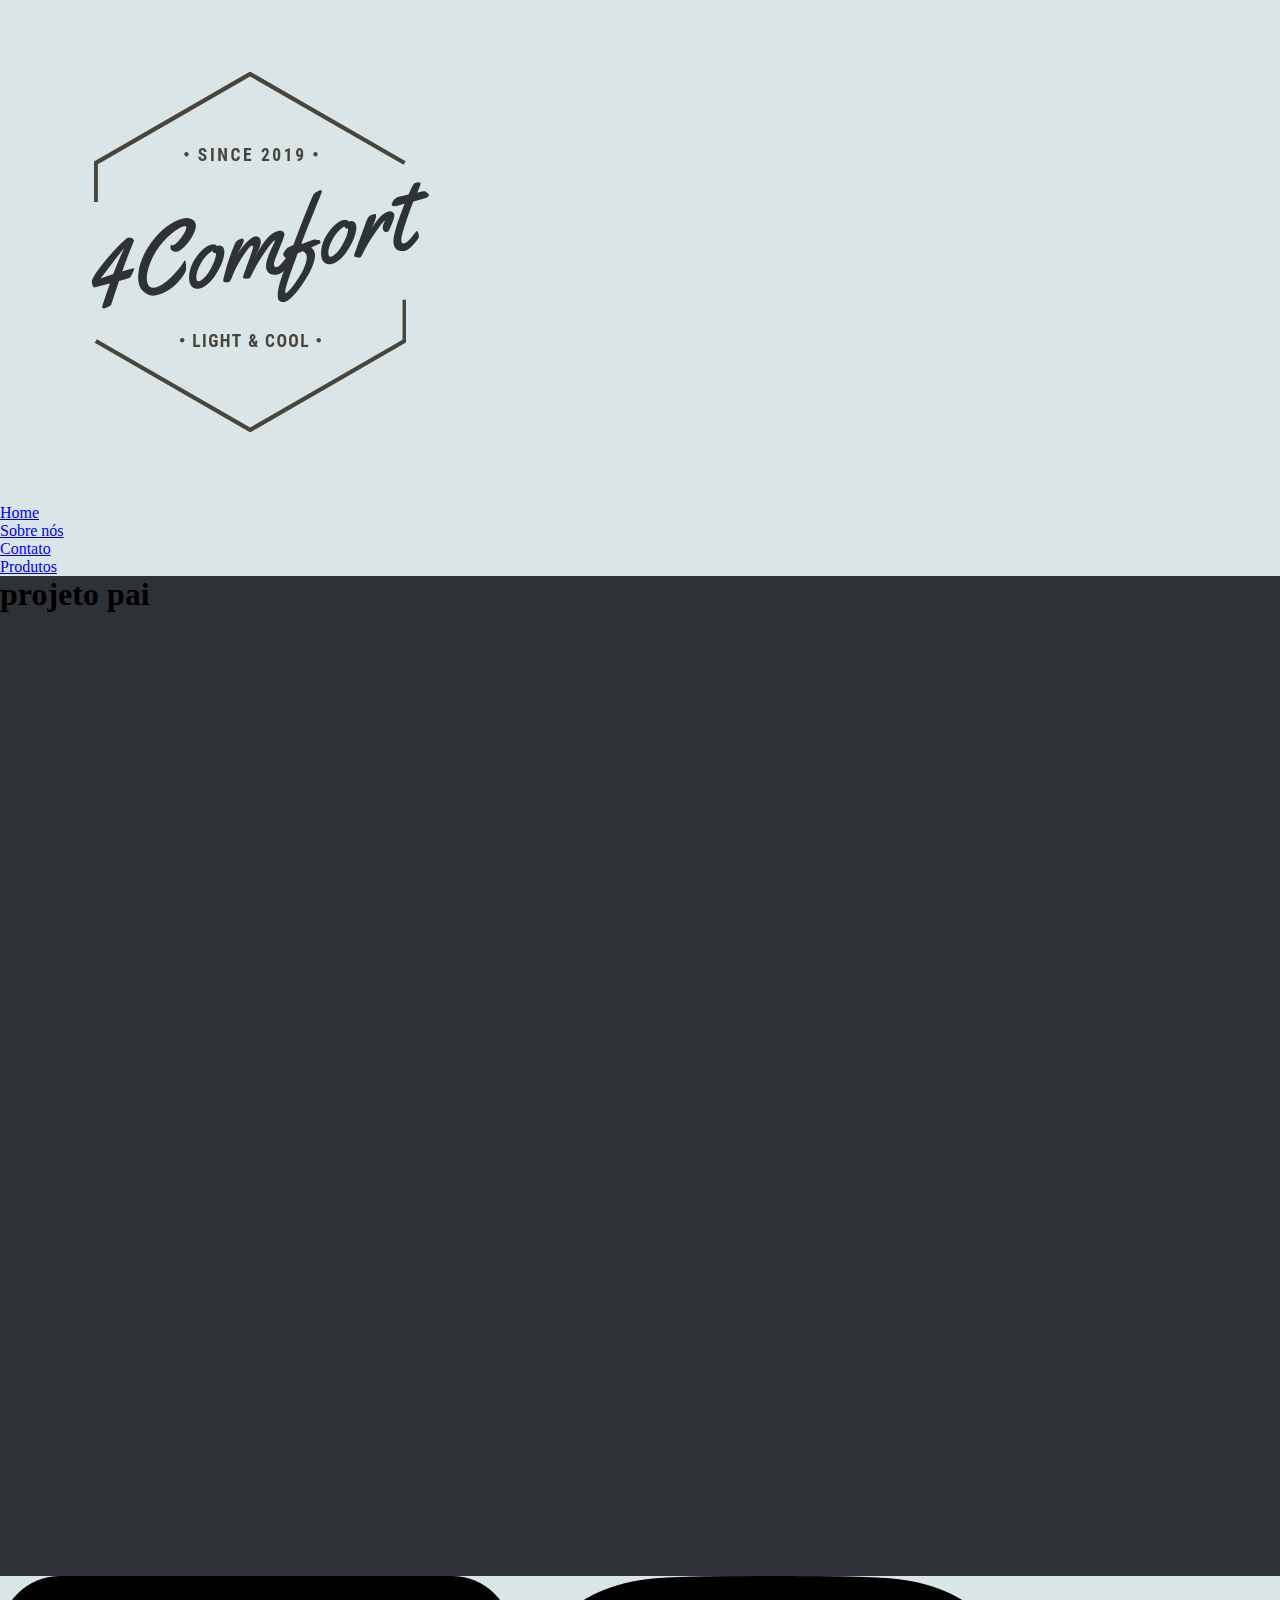
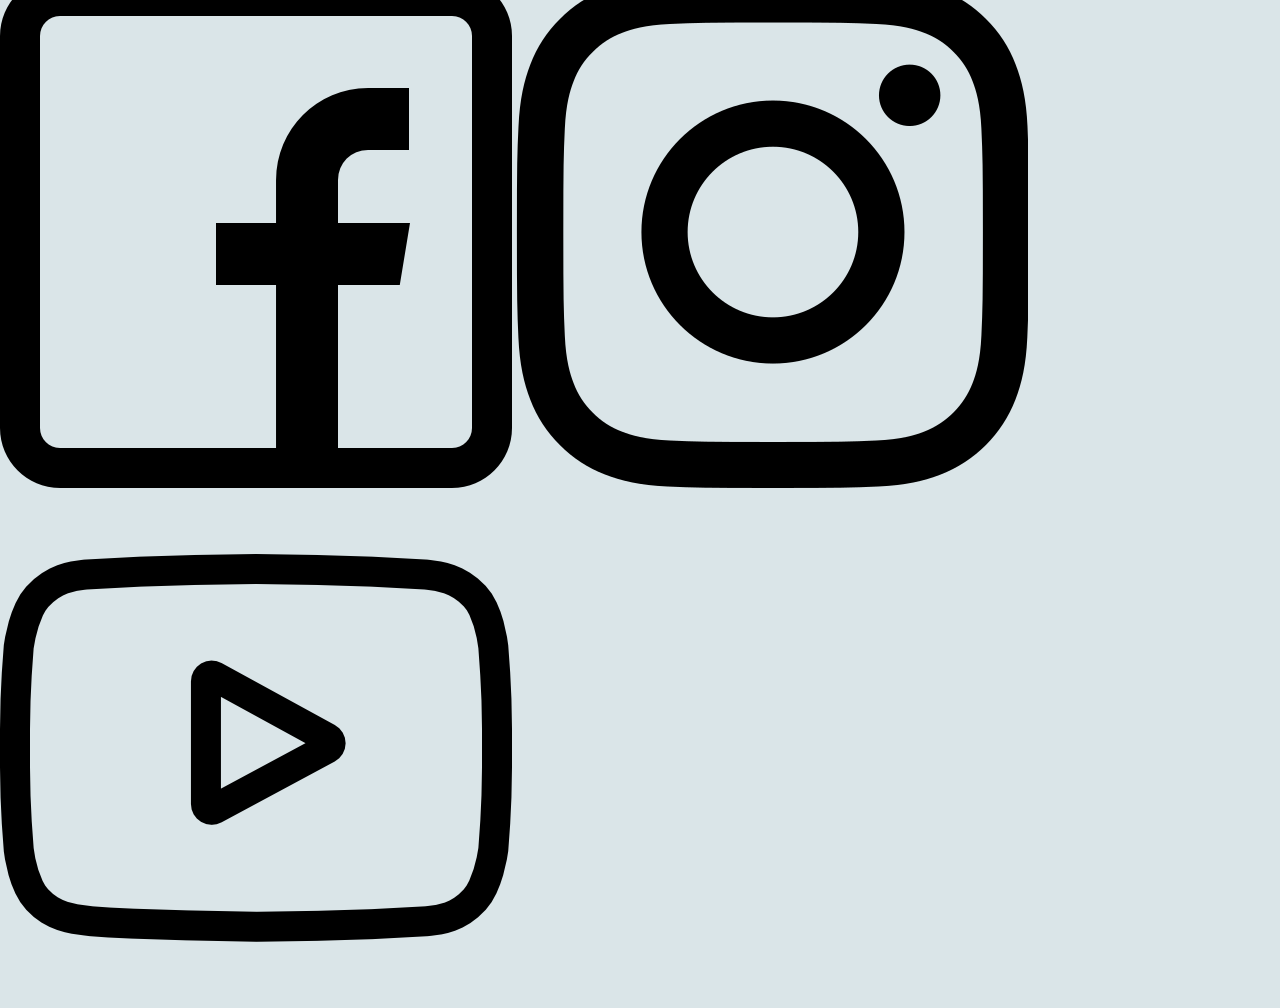
==== Landing Page/index.html @ e7305902 "Estrutura base" ====
<!DOCTYPE html>
<html lang="en">
<head>
    <meta charset="UTF-8">
    <meta http-equiv="X-UA-Compatible" content="IE=edge">
    <meta name="viewport" content="width=device-width, initial-scale=1.0">
    <title>Document</title>
    <link rel="stylesheet" href="./style.css">
</head>
<body>
    <header class="cabecalho">
        <img src="./media/4comfort.png" alt="Logo 4Confort">
        <ul>
            <li> <a href="#">Home</a> </li>
            <li> <a href="#">Sobre nós</a> </li>
            <li> <a href="#">Contato</a> </li>
            <li> <a href="#">Produtos</a> </li>
        </ul>
    </header>

    <section>
        <h1>projeto pai</h1>
    </section>

    <footer>
     <a target="_blank" href="https://www.facebook.com/"><img src="./media/facebook.png" alt="Link Facebook"></a>
     <a target="_blank" href="https://www.instagram.com/accounts/login/"><img src="./media/instagram.png" alt="Link Instagram"></a>
     <a target="_blank" href="https://www.youtube.com/"><img src="./media/youtube.png" alt="Link youtube"></a>
    </footer>
    
</body>

</html>
---- Landing Page/style.css ----
*{
    margin: 0;
    padding: 0;

}
.cabecalho{
    background-color: rgb(218, 229, 232);
    color: rgb(72, 69, 60);
    
}
section{
    background-color: rgb(46, 50, 55);
    height: 1000px;
}
footer{
    background-color: rgb(218, 229, 232);
}
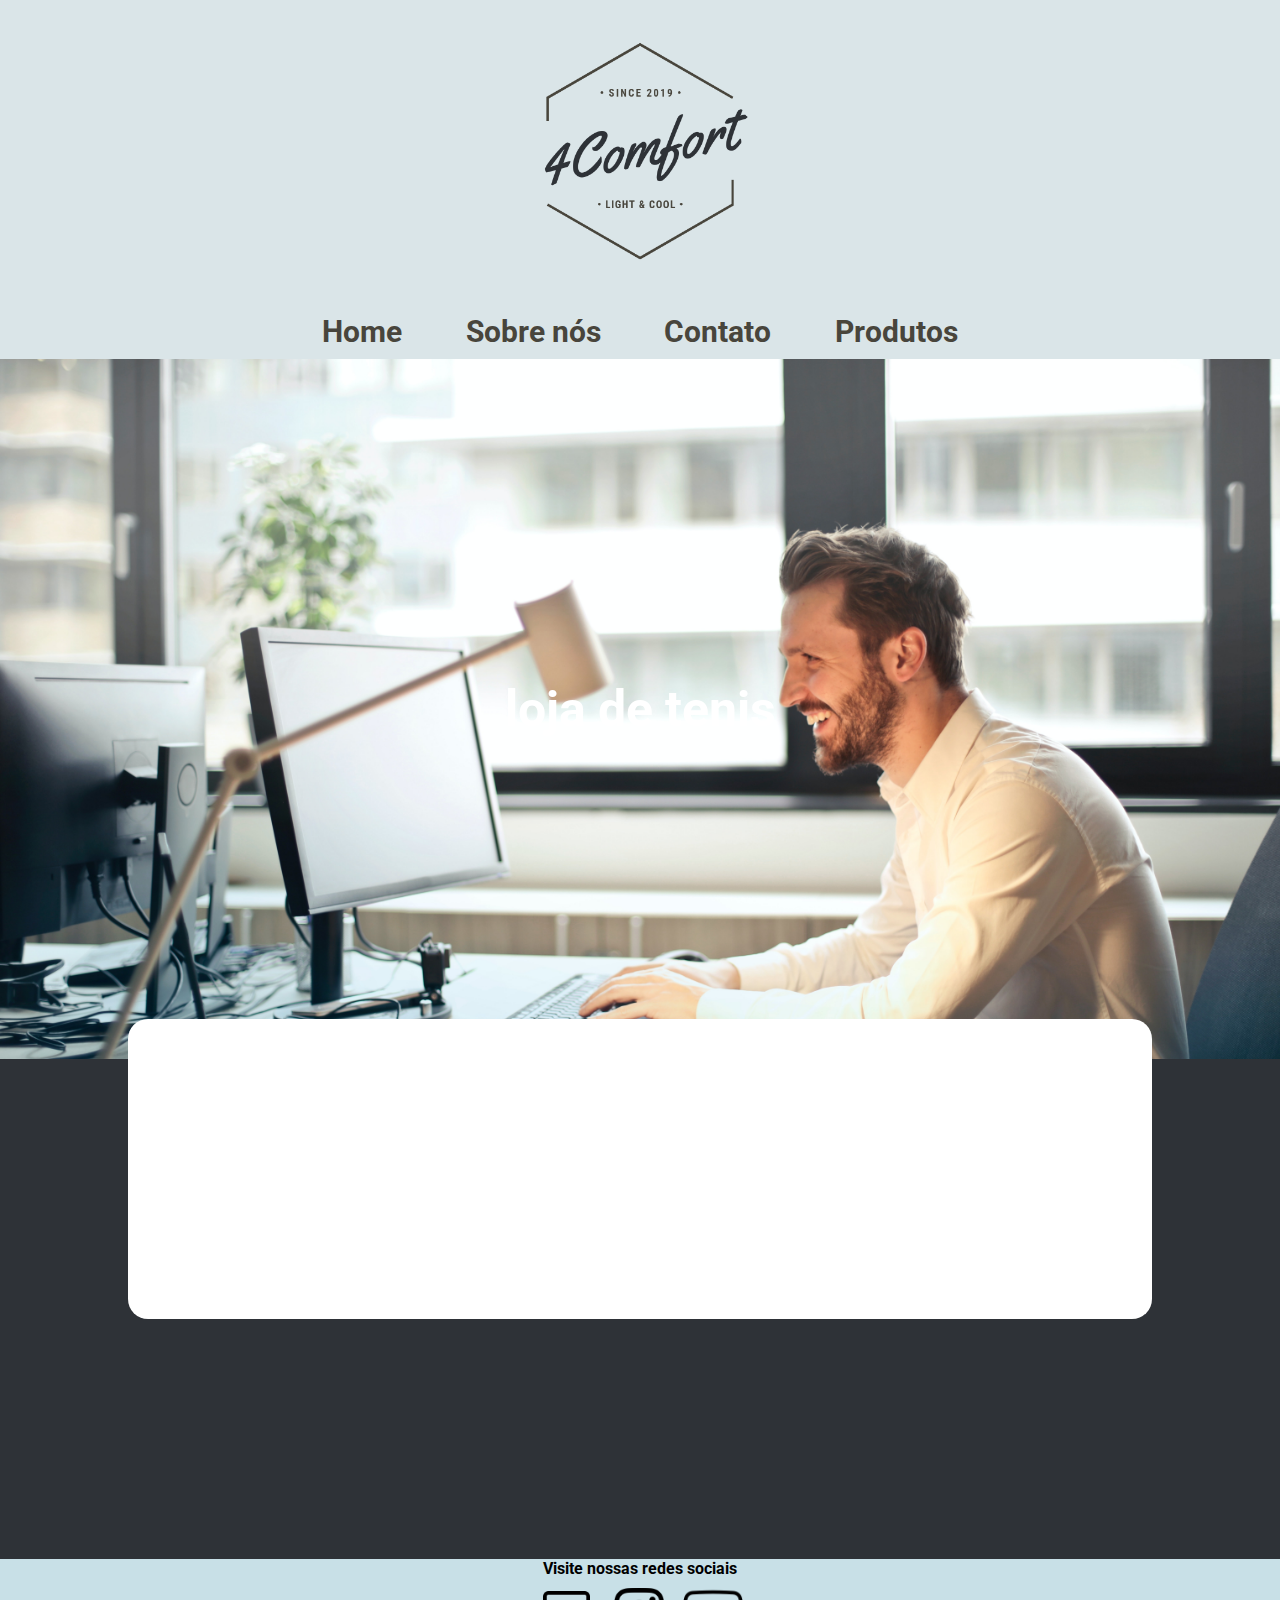
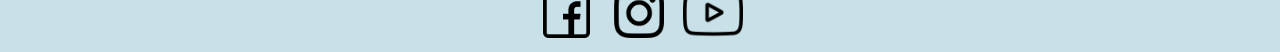
==== commit cedb5b27: "Merge pull request #3 from future4code/JoaoM" ====
--- a/Landing Page/index.html
+++ b/Landing Page/index.html
@@ -4,30 +4,45 @@
     <meta charset="UTF-8">
     <meta http-equiv="X-UA-Compatible" content="IE=edge">
     <meta name="viewport" content="width=device-width, initial-scale=1.0">
-    <title>Document</title>
+    <!--Roboto-->
+    <link rel="preconnect" href="https://fonts.googleapis.com">
+    <link rel="preconnect" href="https://fonts.gstatic.com" crossorigin>
+    <link href="https://fonts.googleapis.com/css2?family=Roboto:wght@300&display=swap" rel="stylesheet">
+    <!--Styles-->
     <link rel="stylesheet" href="./style.css">
+    <link rel="stylesheet" href="./styles/home.css">
+
+    <title>4Confort</title>
 </head>
 <body>
+    <div id="logo">
+        <img src="./media/4comfort.png" alt="Logo 4Confort">
+    </div>
     <header class="cabecalho">
-        <img src="./media/4comfort.png" alt="Logo 4Confort">
         <ul>
             <li> <a href="#">Home</a> </li>
-            <li> <a href="#">Sobre nós</a> </li>
-            <li> <a href="#">Contato</a> </li>
-            <li> <a href="#">Produtos</a> </li>
+            <li> <a href="./paginas/sobre.html">Sobre nós</a> </li>
+            <li> <a href="./paginas/contato.html">Contato</a> </li>
+            <li> <a href="./paginas/produtos.html">Produtos</a> </li>
         </ul>
     </header>
 
-    <section>
-        <h1>projeto pai</h1>
+    <section id="intro">
+        <h1>loja de tenis</h1>
+    </section>
+
+    <section id="display">
+        <div>
+
+        </div>
     </section>
 
     <footer>
-     <a target="_blank" href="https://www.facebook.com/"><img src="./media/facebook.png" alt="Link Facebook"></a>
+    <h4>Visite nossas redes sociais</h4>
+     <a target="_blank" href="https://www.facebook.com/"><img id="fb" src="./media/facebook.png" alt="Link Facebook"></a>
      <a target="_blank" href="https://www.instagram.com/accounts/login/"><img src="./media/instagram.png" alt="Link Instagram"></a>
-     <a target="_blank" href="https://www.youtube.com/"><img src="./media/youtube.png" alt="Link youtube"></a>
+     <a target="_blank" href="https://www.youtube.com/"><img id="yt" src="./media/youtube.png" alt="Link youtube"></a>
     </footer>
-    
 </body>
 
 </html>--- a/Landing Page/style.css
+++ b/Landing Page/style.css
@@ -1,17 +1,73 @@
 *{
     margin: 0;
     padding: 0;
+    font-family: 'Roboto', sans-serif;
+}
 
+
+
+#logo{
+    background-color:rgb(218, 229, 232); ;
+    text-align: center;
 }
 .cabecalho{
+    position: sticky ;
+    top: 0px;
     background-color: rgb(218, 229, 232);
+    text-align: center;  
+}
+
+#logo img{
+    width: 300px;
+}
+
+.cabecalho ul{
+    margin: auto;
+    width: 700px;
+    list-style: none;
+    display: flex;
+    justify-content: space-around;
+}
+
+.cabecalho li{
+    margin: 10px;
+    font-weight: bolder;
+    font-size: 30px;
+}
+
+.cabecalho a{
     color: rgb(72, 69, 60);
-    
+    text-decoration: none;
 }
-section{
-    background-color: rgb(46, 50, 55);
-    height: 1000px;
+
+.cabecalho a:hover{
+    color: rgb(126, 121, 106);
 }
+
 footer{
-    background-color: rgb(218, 229, 232);
+    text-align: center;
+    background-color: rgb(200, 224, 231);
+}
+
+footer h4{
+    font-weight: 400px;
+}
+
+footer a{
+    width: 80px;
+    height: 80px;
+}
+
+footer img{
+    margin: 10px;
+    width: 50px;
+}
+
+#fb{
+    width: 47px;
+}
+
+#yt{
+    margin: 5px;
+    width: 60px;
 }--- a/Landing Page/styles/home.css
+++ b/Landing Page/styles/home.css
@@ -0,0 +1,30 @@
+#intro{
+    color: white;
+    height: 700px;
+    display: flex;
+    justify-content: center;
+    align-items: center;
+    background-image: url(../media/pexels-andrea-piacquadio-840996.jpg);
+    background-repeat: no-repeat;
+    background-size: cover;
+}
+
+#intro h1{
+    font-size: 50px
+}
+
+#display{  
+    background-color: rgb(46, 50, 55);
+    display: flex;
+    justify-content: center;
+    height: 500px;
+}
+
+#display div{
+    position: relative;
+    bottom: 40px;
+    background-color: white;
+    border-radius: 20px;
+    width: 80%;
+    height: 300px;
+}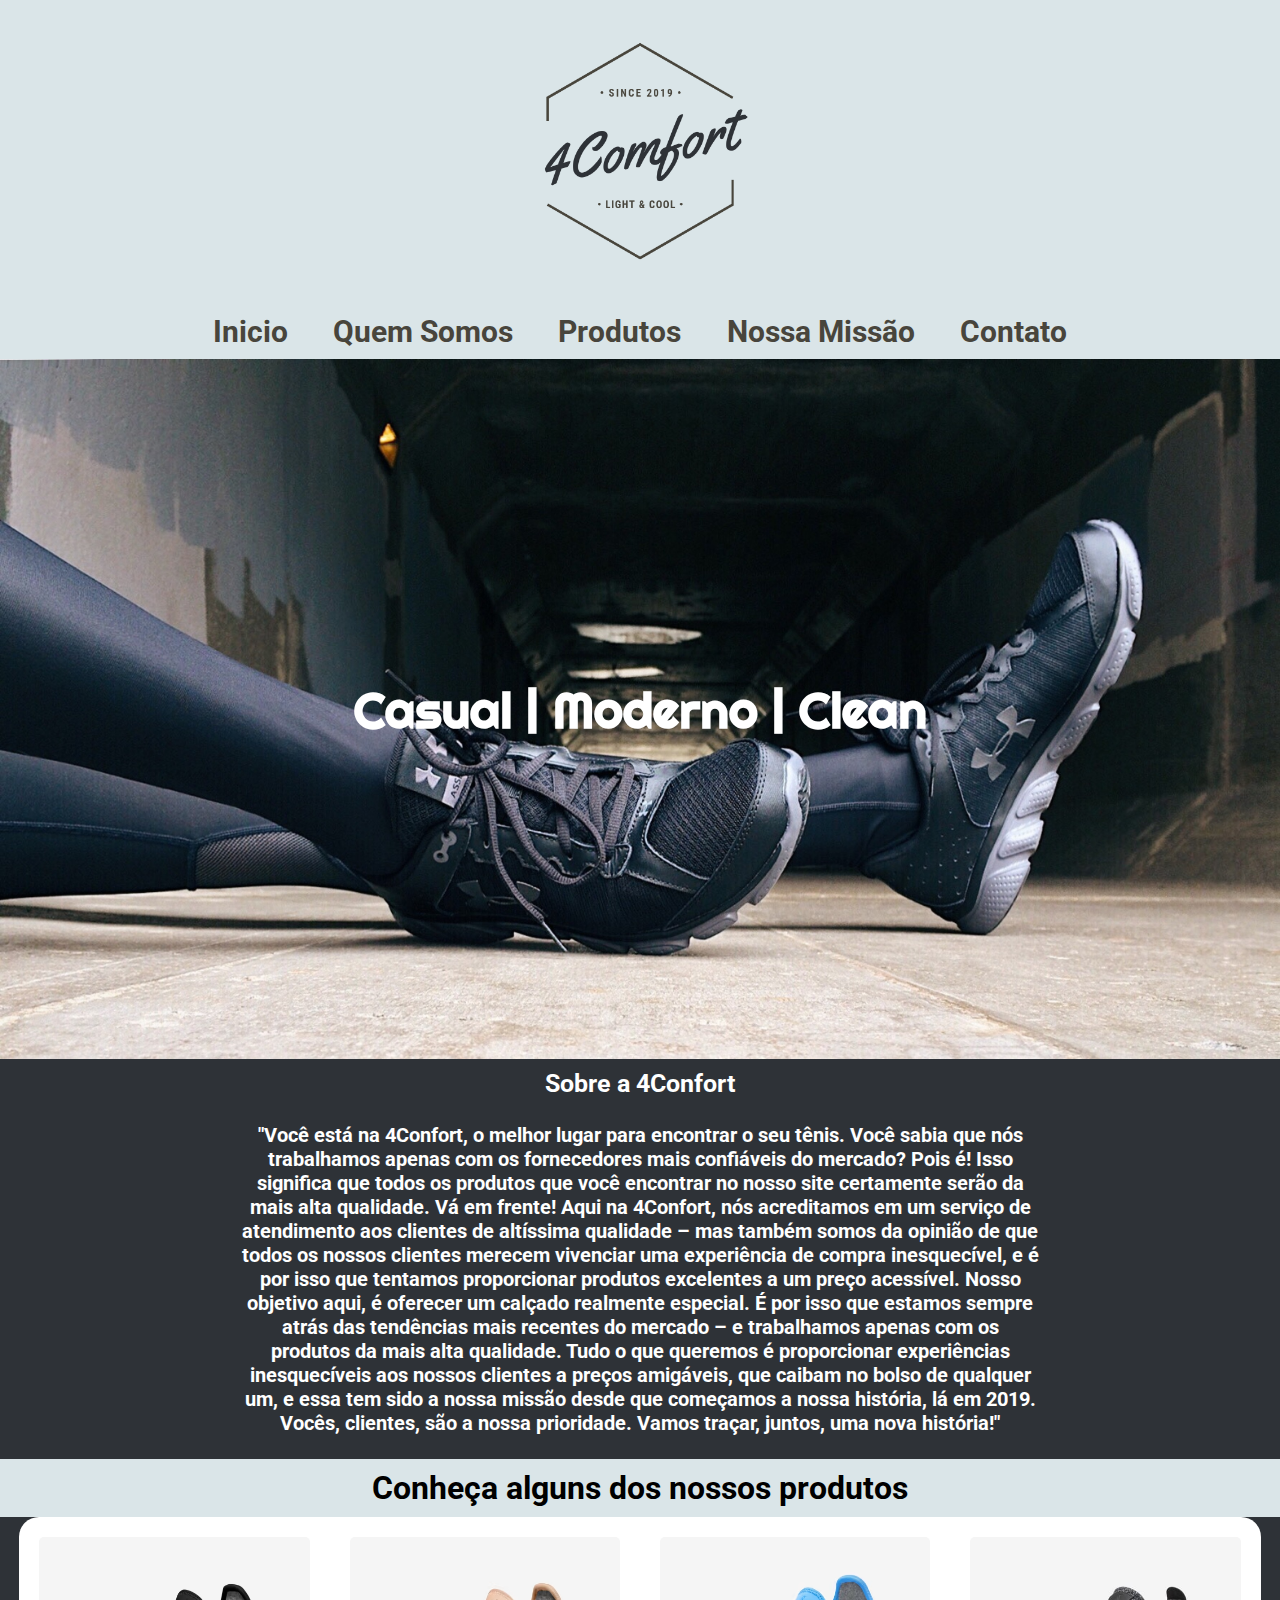
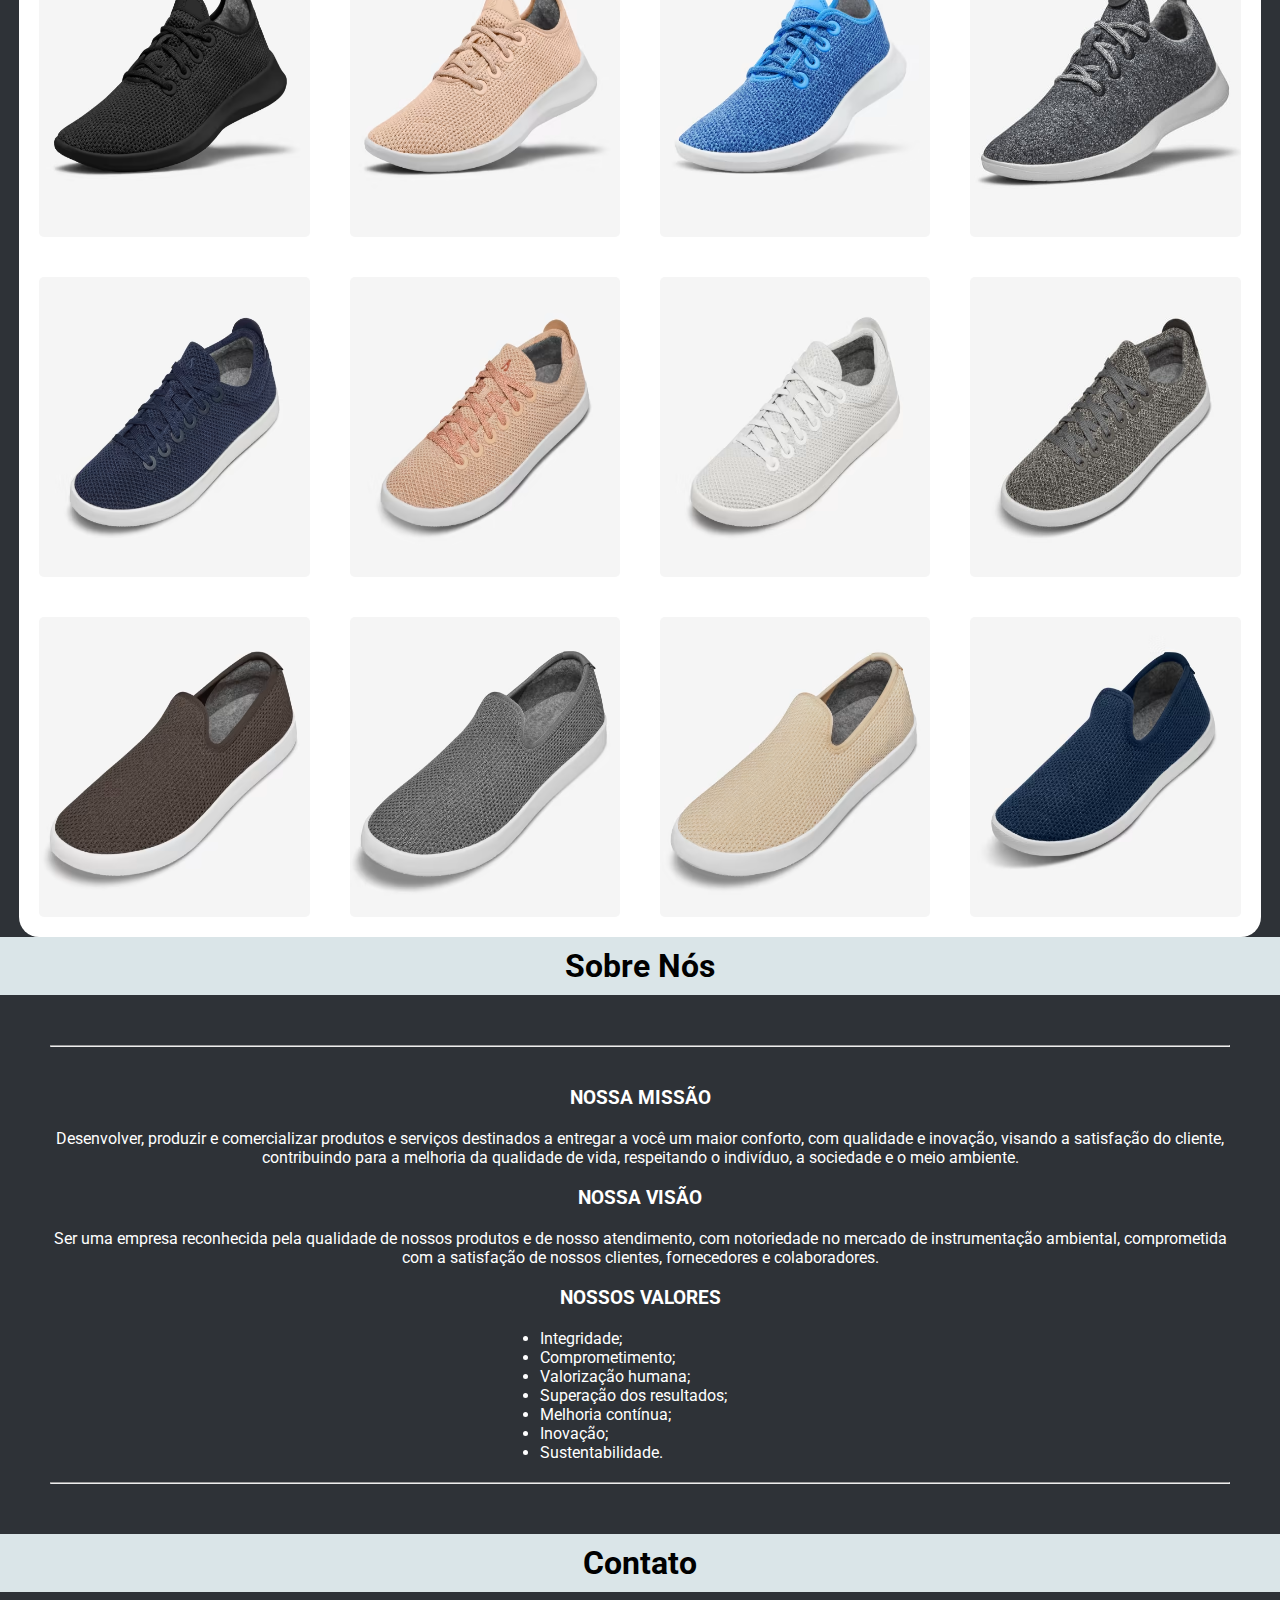
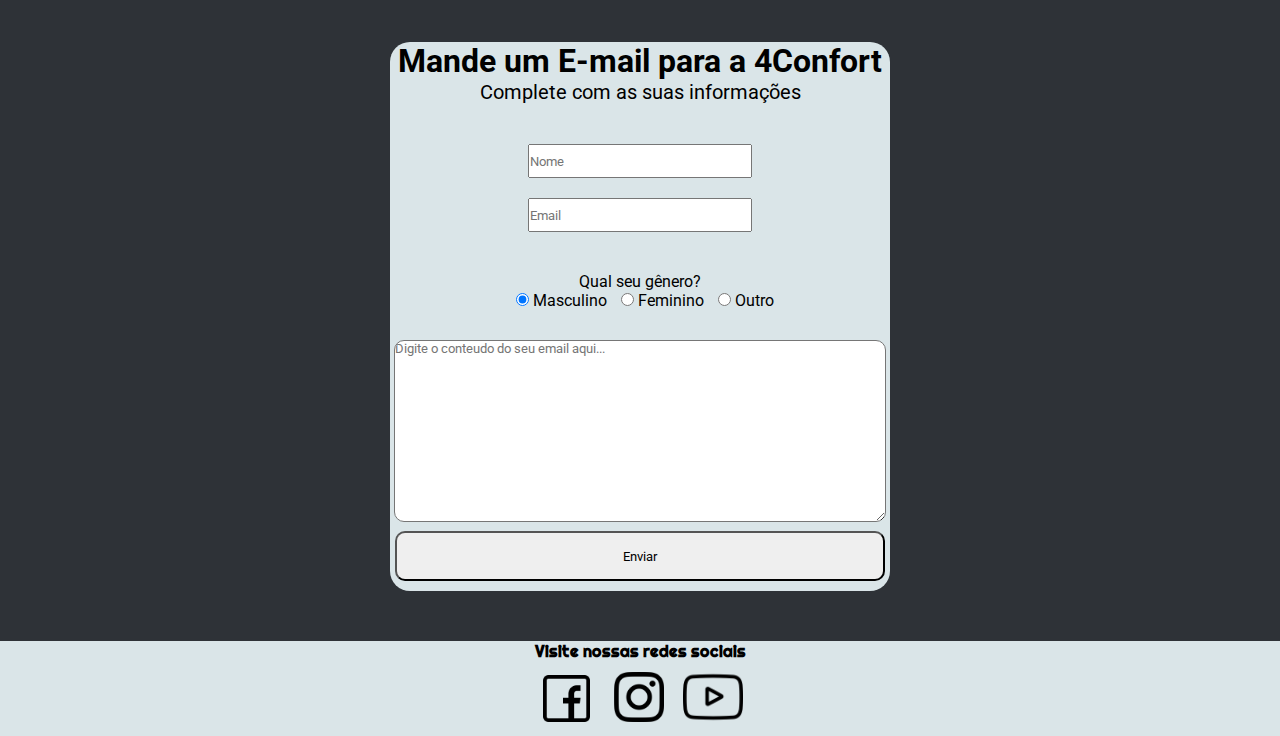
==== commit c666c755: "Merge 5bb25b905c94d7194e975be9b707f7e5ccb1381a into c333858cd2920ed8fa0ca64df768101de86b3584" ====
--- a/Landing Page/index.html
+++ b/Landing Page/index.html
@@ -11,6 +11,8 @@
     <!--Styles-->
     <link rel="stylesheet" href="./style.css">
     <link rel="stylesheet" href="./styles/home.css">
+    <link rel="stylesheet" href="./styles/produtos.css">
+    <link rel="stylesheet" href="./styles/contato.css">
 
     <title>4Confort</title>
 </head>
@@ -20,23 +22,137 @@
     </div>
     <header class="cabecalho">
         <ul>
-            <li> <a href="#">Home</a> </li>
-            <li> <a href="./paginas/sobre.html">Sobre nós</a> </li>
-            <li> <a href="./paginas/contato.html">Contato</a> </li>
-            <li> <a href="./paginas/produtos.html">Produtos</a> </li>
+            <li> <a href="#">Inicio</a> </li>
+            <li><a href="#copy">Quem Somos</a></li>
+            <li> <a href="#produtos">Produtos</a> </li>
+            <li> <a href="#sobreNos">Nossa Missão</a> </li>
+            <li> <a href="#formulario">Contato</a> </li>
+            
         </ul>
     </header>
 
     <section id="intro">
-        <h1>loja de tenis</h1>
+        <h1>Casual | Moderno | Clean</h1>
     </section>
 
-    <section id="display">
+    <section id="copy">
+        <h1>Sobre a 4Confort</h1>
+        <h3>
+            "Você está na 4Confort, o melhor lugar para encontrar o seu tênis. Você sabia que nós trabalhamos apenas com os fornecedores mais confiáveis do mercado? Pois é! 
+            Isso significa que todos os produtos que você encontrar no nosso site certamente serão da mais alta qualidade. Vá em frente!
+            Aqui na 4Confort, nós acreditamos em um serviço de atendimento aos clientes de altíssima qualidade – 
+            mas também somos da opinião de que todos os nossos clientes merecem vivenciar uma experiência de compra inesquecível, 
+            e é por isso que tentamos proporcionar produtos excelentes a um preço acessível.
+            Nosso objetivo aqui, é oferecer um calçado realmente especial. É por isso que estamos sempre atrás das tendências mais recentes do mercado – 
+            e trabalhamos apenas com os produtos da mais alta qualidade. Tudo o que queremos é proporcionar experiências inesquecíveis aos nossos clientes a preços amigáveis, 
+            que caibam no bolso de qualquer um, e essa tem sido a nossa missão desde que começamos a nossa história, lá em 2019. 
+            Vocês, clientes, são a nossa prioridade. Vamos traçar, juntos, uma nova história!"
+        </h3>
+    </section>
+    <h1 class="title">Conheça alguns dos nossos produtos</h1>
+<section id="container">
+    <div id="produtos">
+        <div class="card">
+            <a href=""><img src="./media/tenis8mod1.avif" alt=""></a>
+        </div>
+
+        <div class="card">
+            <a href=""><img src="./media/tenis9mod1.avif" alt=""></a>
+        </div>
+
+        <div class="card">
+            <a href=""><img src="./media/tenis10mod1.avif" alt=""></a>
+        </div>
+
+        <div class="card">
+            <a href=""><img src="./media/tenis4mod1.jpg" alt=""></a>
+        </div>
+
+        <div class="card">
+            <a href=""><img src="./media/tenis5mod2.avif" alt=""></a>
+        </div>
+
+        <div class="card">
+            <a href=""><img src="./media/tenis11mod2.avif" alt=""></a>
+        </div>
+
+        <div class="card">
+            <a href=""><img src="./media/tenis12mod2.avif" alt=""></a>
+        </div>
+
+        <div class="card">
+            <a href=""><img src="./media/tenis13mod2.jpg" alt=""></a>
+        </div>
+
+        <div class="card">
+            <a href=""><img src="./media/tenis3mod3.avif" alt=""></a>
+        </div>
+
+        <div class="card">
+            <a href=""><img src="./media/tenis14mod3.avif" alt=""></a>
+        </div>
+
+        <div class="card">
+            <a href=""><img src="./media/tenis15mod3.avif" alt=""></a>
+        </div>
+
+        <div class="card">
+            <a href=""><img src="./media/tenis16mod3.avif" alt=""></a>
+        </div>
+    </div>
+</section>
+<h1 class="title">Sobre Nós</h1>
+ <section id="sobreNos">
+     <hr>  
+    <div class="missao">
+        <h3>NOSSA MISSÃO</h3>
+        <p>Desenvolver, produzir e comercializar produtos e serviços destinados a entregar a você um maior conforto, com qualidade e inovação, 
+            visando a satisfação do cliente, contribuindo para a melhoria da qualidade de vida, respeitando o indivíduo, a sociedade e o meio ambiente.</p>
+           
+        <h3>NOSSA VISÃO</h3>
+        <p>Ser uma empresa reconhecida pela qualidade de nossos produtos e de nosso atendimento, com notoriedade no mercado de instrumentação ambiental, 
+            comprometida com a satisfação de nossos clientes, fornecedores e colaboradores.</p>
+           
+            <h3>NOSSOS VALORES</h3>
+    </div>
+    <div class="lista">
+        <ul>
+            <li>Integridade;</li>
+            <li>Comprometimento;</li>
+            <li>Valorização humana;</li>
+            <li>Superação dos resultados;</li>
+            <li>Melhoria contínua;</li>
+            <li>Inovação;</li>
+            <li>Sustentabilidade.</li>
+        </ul>
+    </div>
+    <hr>
+ </section>
+ <h1 class="title">Contato</h1>
+
+ <section id="formulario">
+    <h1 id="titulo">Mande um E-mail para a 4Confort</h1>
+    <p id="subtitulo">Complete com as suas informações</p>
+<form>
+    <div class="campo-info">
+        <input placeholder="Nome" type="text" name="nome" id="nome" required>
+        <input placeholder="Email" type="email" name="email" id="email" required>
+    </div>
+    <div class="campo-genero">
+        <label>Qual seu gênero?</label>
         <div>
+            <input type="radio" name="genero" value="masculino" checked> Masculino
+            <input type="radio" name="genero" value="feminino"> Feminino
+            <input type="radio" name="genero" value="nda"> Outro
+        </div>
+    </div>
 
-        </div>
-    </section>
-
+    <div id="text">
+        <textarea placeholder="Digite o conteudo do seu email aqui..." row="6" id="mensagem" name="mensagem"></textarea>
+    </div>
+    <button class="botao" type="submit">Enviar</button>
+</form>
+</section>
     <footer>
     <h4>Visite nossas redes sociais</h4>
      <a target="_blank" href="https://www.facebook.com/"><img id="fb" src="./media/facebook.png" alt="Link Facebook"></a>
--- a/Landing Page/style.css
+++ b/Landing Page/style.css
@@ -1,13 +1,33 @@
+@import url('https://fonts.googleapis.com/css2?family=Righteous&display=swap');
+
 *{
     margin: 0;
     padding: 0;
     font-family: 'Roboto', sans-serif;
 }
 
+html {
+    scroll-behavior: smooth;
+  }
 
+body{
+    background-color: rgb(46, 50, 55);
+}
+
+.title{
+    padding: 10px;
+    text-align: center;
+    background-color: rgb(218, 229, 232);
+}
+
+#intro h1{
+    font-size: 50px;
+    color: rgb(255, 255, 255);
+    font-family: 'Righteous', cursive;
+}
 
 #logo{
-    background-color:rgb(218, 229, 232); ;
+    background-color:rgb(218, 229, 232);
     text-align: center;
 }
 .cabecalho{
@@ -23,7 +43,7 @@
 
 .cabecalho ul{
     margin: auto;
-    width: 700px;
+    width: 900px;
     list-style: none;
     display: flex;
     justify-content: space-around;
@@ -44,13 +64,54 @@
     color: rgb(126, 121, 106);
 }
 
+#copy{
+    display: flex;
+    flex-direction: column;
+    height: 400px;
+    align-items: center;
+    text-align: center;
+}
+
+#copy h3{
+    color: white;
+    font-size: 20px;
+    margin: auto;
+    width: 800px;
+}
+
+#copy h1{
+    margin-top: 10px;
+    color: white;
+    font-size: 25px;
+}
+
+.missao{
+    color: rgb(255, 255, 255);
+    text-align: center;
+    padding-top: 20px;
+}
+.lista{
+    color: white;
+    margin: auto;
+    margin-bottom: 20px;
+    width: 200px;
+}
+
+#sobreNos{
+   margin: 50px;
+}
+
+#sobreNos h3{
+    margin: 20px;
+ }
+
 footer{
     text-align: center;
-    background-color: rgb(200, 224, 231);
+    background-color: rgb(218, 229, 232);
 }
 
 footer h4{
-    font-weight: 400px;
+    font-family: 'Righteous', cursive;
 }
 
 footer a{
@@ -70,4 +131,59 @@
 #yt{
     margin: 5px;
     width: 60px;
+}
+
+@media only screen and (max-width:500px){
+
+    #intro h1{
+        font-size: 30px;
+        color: rgb(255, 255, 255);
+    }
+
+    .cabecalho ul{
+        margin: auto;
+        width: 100%;
+        list-style: none;
+        display: flex;
+        flex-direction: column;
+    }
+
+
+    .cabecalho{
+        position: static;
+        background-color: rgb(218, 229, 232);
+        text-align: center;  
+    }
+
+    .cabecalho li{
+        margin: 10px;
+        font-weight: bolder;
+        font-size: 30px;
+    }
+
+    #copy{
+        display: flex;
+        flex-direction: column;
+        height: 100%;
+        align-items: center;
+        text-align: center;
+    }
+    
+    #copy h3{
+        color: white;
+        font-size: 20px;
+        margin: auto;
+        width: 300px;
+        margin-bottom: 20px;
+    }
+
+    #copy h1{
+        margin-top: 10px;
+        margin-bottom: 20px;
+        color: white;
+        font-size: 25px;
+    }
+
+
+    
 }--- a/Landing Page/styles/home.css
+++ b/Landing Page/styles/home.css
@@ -1,16 +1,15 @@
+
+
 #intro{
     color: white;
     height: 700px;
+    width: 100%;
     display: flex;
     justify-content: center;
     align-items: center;
-    background-image: url(../media/pexels-andrea-piacquadio-840996.jpg);
+    background-image: url(../media/pexels-pixabay-415261.jpg);
     background-repeat: no-repeat;
     background-size: cover;
-}
-
-#intro h1{
-    font-size: 50px
 }
 
 #display{  
@@ -22,9 +21,24 @@
 
 #display div{
     position: relative;
-    bottom: 40px;
+    bottom: 100px;
     background-color: white;
     border-radius: 20px;
-    width: 80%;
+    width: 90%;
     height: 300px;
+}
+
+@media only screen and (max-width:500px){
+    #intro{
+        color: white;
+        height: 700px;
+        display: flex;
+        justify-content: center;
+        align-items: center;
+        background-image: url(../media/pexels-pixabay-415261.jpg);
+        background-repeat: no-repeat;
+        background-size: cover;
+        background-position: 60% 50%;
+    }
+    
 }--- a/Landing Page/styles/produtos.css
+++ b/Landing Page/styles/produtos.css
@@ -0,0 +1,40 @@
+#produtos{
+    background-color: rgb(255, 255, 255);
+    margin: auto;
+    display: grid;
+    grid-template-columns:  1fr 1fr 1fr 1fr;
+    grid-template-rows: 1fr 1fr 1fr  ;
+    border-radius: 20px;
+    width: 97%;
+}
+
+.card{
+    padding: 10px;
+    margin: 10px;
+    height: 300px;
+}
+
+.card:hover{
+    padding: 0px;
+}
+
+.card img{
+    border-radius: 5px;
+    width: 100%;
+    height: 100%;
+}
+
+.card img:hover{
+    box-shadow: 5px 5px 8px rgba(0, 0, 0, 0.603);
+}
+
+@media screen and (max-width:500px) {
+    #produtos{
+        background-color: rgb(46, 50, 55);
+        display: grid;
+        width: 100%;
+        grid-template-columns:  1fr ;
+        grid-template-rows: repeat(12,1fr)  ;
+    }
+}
+
--- a/Landing Page/styles/contato.css
+++ b/Landing Page/styles/contato.css
@@ -0,0 +1,88 @@
+#formulario{
+    background-color: rgb(218, 229, 232);
+    display: flex;
+    text-align: center;
+    flex-direction: column;
+    width: 500px;
+    margin:auto;
+    margin-top: 50px;
+    margin-bottom: 50px;
+    border-radius: 20px;
+}
+#formulario p{
+font-size:20px;
+}
+.campo-info{
+    margin: 30px;
+}
+.campo-info input{
+
+    height: 30px;
+    width: 220px;
+    margin: 10px;
+}
+.campo-genero{
+    margin: 30px;
+    display: flex;
+    flex-direction:column;
+}
+.campo-genero input{
+    margin-left:10px;
+}
+.campo-genero div{
+    width: 300px;
+    text-align: center;
+    margin: auto;
+}
+#text{ 
+    text-align: center;
+    margin: auto;
+}
+#text textarea{
+    width: 98%;
+    height: 180px;
+    border-radius: 10px;
+}
+button{
+    width: 98%;
+    height: 50px;
+    margin-top: 5px;
+    margin-bottom: 10px;
+    border-radius: 10px;
+}
+
+@media screen and (max-width:500px) {
+    #formulario{
+        background-color: rgb(218, 229, 232);
+        display: flex;
+        text-align: center;
+        flex-direction: column;
+        width: 100%;
+        margin:auto;
+        margin-top: 50px;
+        border-radius: 0px;
+        margin-bottom: 50px;
+    }
+
+    #text{ 
+        width: 100%;
+        text-align: center;
+        margin: auto;
+    }
+
+    
+
+    #text textarea{
+        width: 99%;
+        height: 180px;
+        border-radius: 10px;
+    }
+
+    button{
+        width: 100%;
+        height: 50px;
+        margin-top: 5px;
+        margin-bottom: 10px;
+        border-radius: 10px;
+    }
+}
